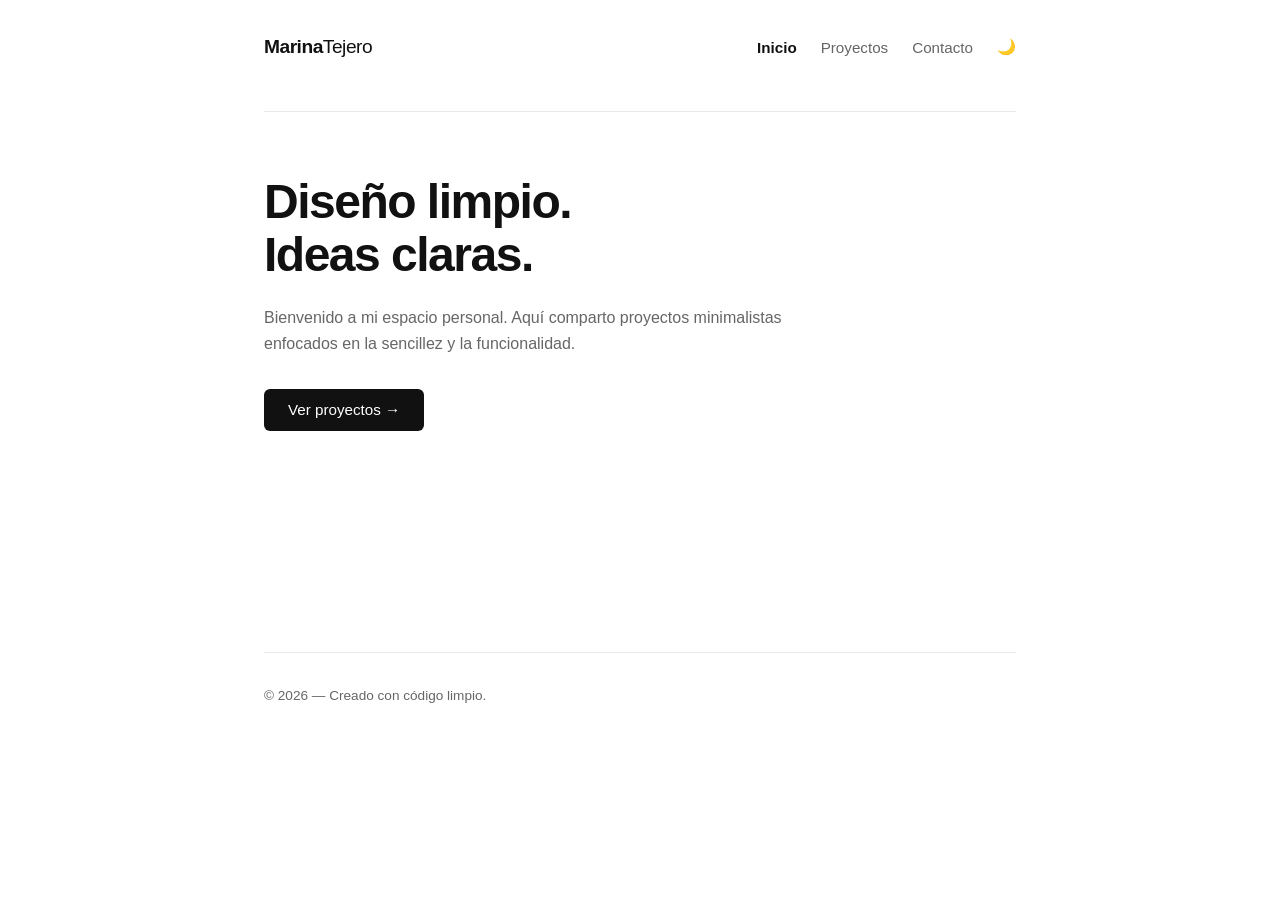
==== index.html @ b9f1eb7e "Add files via upload" ====
<!DOCTYPE html>
<html lang="es">
<head>
    <meta charset="UTF-8">
    <meta name="viewport" content="width=device-width, initial-scale=1.0">
    <title>Mi Espacio Minimalista</title>
    <link rel="stylesheet" href="estilos.css">
</head>
<body>
    <header>
        <div class="logo"><strong>Marina</strong>Tejero</div>
        <nav>
            <button class="nav-btn activo" data-seccion="inicio">Inicio</button>
            <button class="nav-btn" data-seccion="proyectos">Proyectos</button>
            <button class="nav-btn" data-seccion="contacto">Contacto</button>
            <button id="tema-btn" aria-label="Cambiar tema">🌙</button>
        </nav>
    </header>

    <main>
        <!-- Sección Inicio -->
        <section id="inicio" class="seccion activa">
            <h1>Diseño limpio.<br>Ideas claras.</h1>
            <p>Bienvenido a mi espacio personal. Aquí comparto proyectos minimalistas enfocados en la sencillez y la funcionalidad.</p>
            <button class="btn-principal" onclick="cambiarSeccion('proyectos')">Ver proyectos →</button>
        </section>

        <!-- Sección Proyectos -->
        <section id="proyectos" class="seccion">
            <h2>Viajes a futuro:</h2>
            <div class="grid-proyectos">
                <article class="tarjeta">
                    <h3>DisneyLand París</h3>
                    <p>Una aplicación web rápida y sin distracciones.</p>
                </article>
                <article class="tarjeta">
                    <h3>Proyecto Dos</h3>
                    <p>Diseño de interfaz centrado en la experiencia de usuario.</p>
                </article>
                <article class="tarjeta">
                    <h3>Proyecto Tres</h3>
                    <p>Sistema de organización visual para equipos creativos.</p>
                </article>
            </div>
        </section>

        <!-- Sección Contacto -->
        <section id="contacto" class="seccion">
            <h2>Hablemos</h2>
            <p>¿Tienes una idea en mente? Envíame un mensaje directo.</p>
            <form id="formulario-contacto">
                <input type="text" id="nombre" placeholder="Tu nombre" required>
                <input type="email" id="email" placeholder="Tu correo electrónico" required>
                <textarea id="mensaje" rows="4" placeholder="Escribe tu mensaje..." required></textarea>
                <button type="submit" class="btn-principal">Enviar mensaje</button>
            </form>
            <p id="mensaje-confirmacion" class="oculto">¡Gracias! Tu mensaje ha sido enviado.</p>
        </section>
    </main>

    <footer>
        <p>© 2026 — Creado con código limpio.</p>
    </footer>

    <script src="script.js"></script>
</body>
</html>
---- estilos.css ----
/* Variables de color para modo claro y oscuro */
:root {
    --bg: #ffffff;
    --texto: #111111;
    --texto-secundario: #666666;
    --borde: #eaeaea;
    --tarjeta-bg: #fafafa;
}

body.oscuro {
    --bg: #111111;
    --texto: #f5f5f5;
    --texto-secundario: #a0a0a0;
    --borde: #2a2a2a;
    --tarjeta-bg: #1a1a1a;
}

* {
    margin: 0;
    padding: 0;
    box-sizing: border-box;
}

body {
    font-family: -apple-system, BlinkMacSystemFont, "Segoe UI", Roboto, sans-serif;
    background-color: var(--bg);
    color: var(--texto);
    line-height: 1.6;
    max-width: 800px;
    margin: 0 auto;
    padding: 2rem 1.5rem;
    transition: background-color 0.3s ease, color 0.3s ease;
}

/* Cabecera y Navegación */
header {
    display: flex;
    justify-content: space-between;
    align-items: center;
    padding-bottom: 3rem;
    border-bottom: 1px solid var(--borde);
}

.logo {
    font-size: 1.2rem;
    letter-spacing: -0.5px;
}

nav {
    display: flex;
    gap: 1.5rem;
    align-items: center;
}

.nav-btn, #tema-btn {
    background: none;
    border: none;
    color: var(--texto-secundario);
    font-size: 0.95rem;
    cursor: pointer;
    transition: color 0.2s ease;
}

.nav-btn:hover, .nav-btn.activo {
    color: var(--texto);
    font-weight: 600;
}

/* Secciones dinámicas */
main {
    min-height: 60vh;
    padding: 4rem 0;
}

.seccion {
    display: none;
    animation: aparecer 0.4s ease forwards;
}

.seccion.activa {
    display: block;
}

@keyframes aparecer {
    from { opacity: 0; transform: translateY(10px); }
    to { opacity: 1; transform: translateY(0); }
}

h1 {
    font-size: 3rem;
    line-height: 1.1;
    letter-spacing: -1.5px;
    margin-bottom: 1.5rem;
}

h2 {
    font-size: 2rem;
    letter-spacing: -1px;
    margin-bottom: 2rem;
}

p {
    color: var(--texto-secundario);
    max-width: 550px;
    margin-bottom: 2rem;
}

/* Botones y Tarjetas */
.btn-principal {
    background-color: var(--texto);
    color: var(--bg);
    border: none;
    padding: 0.8rem 1.5rem;
    font-size: 0.95rem;
    border-radius: 6px;
    cursor: pointer;
    transition: opacity 0.2s ease;
}

.btn-principal:hover {
    opacity: 0.85;
}

.grid-proyectos {
    display: grid;
    grid-template-columns: repeat(auto-fit, minmax(220px, 1fr));
    gap: 1.5rem;
}

.tarjeta {
    background-color: var(--tarjeta-bg);
    border: 1px solid var(--borde);
    padding: 1.5rem;
    border-radius: 8px;
    transition: transform 0.2s ease;
}

.tarjeta:hover {
    transform: translateY(-4px);
}

.tarjeta h3 {
    margin-bottom: 0.5rem;
    font-size: 1.1rem;
}

.tarjeta p {
    font-size: 0.9rem;
    margin-bottom: 0;
}

/* Formulario */
form {
    display: flex;
    flex-direction: column;
    gap: 1rem;
    max-width: 450px;
}

input, textarea {
    background-color: var(--tarjeta-bg);
    border: 1px solid var(--borde);
    color: var(--texto);
    padding: 0.8rem;
    border-radius: 6px;
    font-family: inherit;
}

.oculto {
    display: none;
}

#mensaje-confirmacion {
    margin-top: 1rem;
    color: var(--texto);
    font-weight: 500;
}

footer {
    border-top: 1px solid var(--borde);
    padding-top: 2rem;
    font-size: 0.85rem;
}
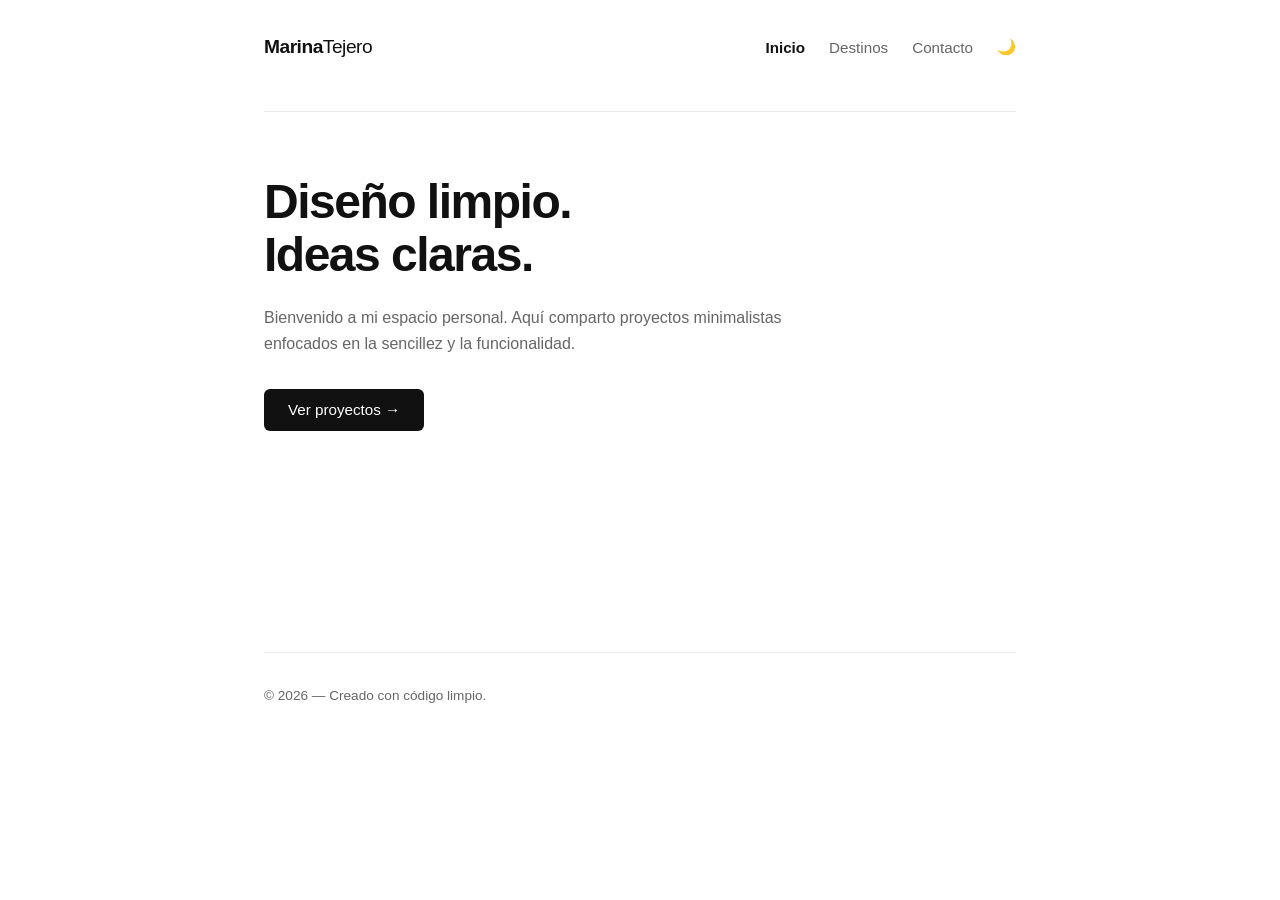
==== commit 874bede1: "Add files via upload Se actualizó la página. Ahora las imágenes aparecen en formato "journal"." ====
--- a/index.html
+++ b/index.html
@@ -11,7 +11,7 @@
         <div class="logo"><strong>Marina</strong>Tejero</div>
         <nav>
             <button class="nav-btn activo" data-seccion="inicio">Inicio</button>
-            <button class="nav-btn" data-seccion="proyectos">Proyectos</button>
+            <button class="nav-btn" data-seccion="proyectos">Destinos</button>
             <button class="nav-btn" data-seccion="contacto">Contacto</button>
             <button id="tema-btn" aria-label="Cambiar tema">🌙</button>
         </nav>
@@ -29,29 +29,32 @@
         <section id="proyectos" class="seccion">
             <h2>Viajes a futuro:</h2>
             <div class="grid-proyectos">
-                <article class="tarjeta">
+                <a href="disneyland.html" class="tarjeta">
                     <h3>DisneyLand París</h3>
-                    <p>Una aplicación web rápida y sin distracciones.</p>
-                </article>
-                <article class="tarjeta">
-                    <h3>Proyecto Dos</h3>
-                    <p>Diseño de interfaz centrado en la experiencia de usuario.</p>
-                </article>
-                <article class="tarjeta">
-                    <h3>Proyecto Tres</h3>
-                    <p>Sistema de organización visual para equipos creativos.</p>
-                </article>
+                    <p>El primer viaje que haremos en 2027.</p>
+                </a>
+
+                <a href="albania.html" class="tarjeta">
+                    <h3>Albania (Tirana)</h3>
+                    <p>Un buen destino para verano.</p>
+                </a>
+
+                <a href="sorpresa.html" class="tarjeta">
+                    <h3>Destino sorpresa</h3>
+                    <p>Aún por descubrir.</p>
+                </a>
             </div>
+
         </section>
 
         <!-- Sección Contacto -->
         <section id="contacto" class="seccion">
-            <h2>Hablemos</h2>
-            <p>¿Tienes una idea en mente? Envíame un mensaje directo.</p>
+            <h2>Hablemos:</h2>
+            <p>¿Tienes una destino en mente? Envíame un mensaje directo.</p>
             <form id="formulario-contacto">
-                <input type="text" id="nombre" placeholder="Tu nombre" required>
-                <input type="email" id="email" placeholder="Tu correo electrónico" required>
-                <textarea id="mensaje" rows="4" placeholder="Escribe tu mensaje..." required></textarea>
+                <input type="text" name="nombre" placeholder="Tu nombre" required>
+                <input type="email" name="email" placeholder="Tu correo electrónico" required>
+                <textarea name="mensaje" rows="4" placeholder="Escribe tu mensaje..." required></textarea>
                 <button type="submit" class="btn-principal">Enviar mensaje</button>
             </form>
             <p id="mensaje-confirmacion" class="oculto">¡Gracias! Tu mensaje ha sido enviado.</p>
@@ -62,6 +65,14 @@
         <p>© 2026 — Creado con código limpio.</p>
     </footer>
 
+    <div id="modal-tarjeta" class="modal oculto">
+        <div class="modal-contenido">
+            <button id="cerrar-modal" class="cerrar-btn">✕</button>
+            <h3 id="modal-titulo"></h3>
+            <p id="modal-texto"></p>
+        </div>
+    </div>
+
     <script src="script.js"></script>
 </body>
 </html>
--- a/estilos.css
+++ b/estilos.css
@@ -22,6 +22,7 @@
 }
 
 body {
+    overflow-x: hidden;
     font-family: -apple-system, BlinkMacSystemFont, "Segoe UI", Roboto, sans-serif;
     background-color: var(--bg);
     color: var(--texto);
@@ -128,12 +129,16 @@
 }
 
 .tarjeta {
+    display: block;              /* Hace que el enlace ocupe toda la caja */
+    text-decoration: none;       /* Quita el subrayado de enlace */
+    color: inherit;              /* Mantiene el color de texto del tema */
     background-color: var(--tarjeta-bg);
     border: 1px solid var(--borde);
     padding: 1.5rem;
     border-radius: 8px;
     transition: transform 0.2s ease;
 }
+
 
 .tarjeta:hover {
     transform: translateY(-4px);
@@ -181,3 +186,291 @@
     padding-top: 2rem;
     font-size: 0.85rem;
 }
+
+input:focus, textarea:focus {
+    outline: 2px solid var(--texto);
+    border-color: transparent;
+}
+
+.tarjeta {
+    cursor: pointer; /* Indica que se puede hacer clic */
+}
+
+.modal {
+    position: fixed;
+    inset: 0;
+    background: rgba(0, 0, 0, 0.5);
+    display: flex;
+    justify-content: center;
+    align-items: center;
+    padding: 1.5rem;
+    z-index: 100;
+}
+
+.modal.oculto {
+    display: none;
+}
+
+.modal-contenido {
+    background-color: var(--bg);
+    border: 1px solid var(--borde);
+    padding: 2rem;
+    border-radius: 10px;
+    max-width: 450px;
+    width: 100%;
+    position: relative;
+}
+
+.cerrar-modal {
+    position: absolute;
+    top: 1rem;
+    right: 1rem;
+    background: none;
+    border: none;
+    color: var(--texto-secundario);
+    font-size: 1.2rem;
+    cursor: pointer;
+}
+
+/* Carrusel de fotos */
+.carrusel {
+    position: relative;
+    width: 100%;
+    height: 360px;
+    border-radius: 10px;
+    overflow: hidden;
+    border: 1px solid var(--borde);
+    margin-bottom: 2.5rem;
+}
+
+.carrusel-img {
+    width: 100%;
+    height: 100%;
+    object-fit: cover;
+    display: none;
+    animation: aparecer 0.3s ease;
+}
+
+.carrusel-img.activa {
+    display: block;
+}
+
+.carrusel-btn {
+    position: absolute;
+    top: 50%;
+    transform: translateY(-50%);
+    background-color: var(--bg);
+    color: var(--texto);
+    border: 1px solid var(--borde);
+    width: 38px;
+    height: 38px;
+    border-radius: 50%;
+    font-size: 1.4rem;
+    cursor: pointer;
+    display: flex;
+    align-items: center;
+    justify-content: center;
+    opacity: 0.85;
+    transition: opacity 0.2s ease;
+}
+
+.carrusel-btn:hover {
+    opacity: 1;
+}
+
+.carrusel-btn.prev { left: 1rem; }
+.carrusel-btn.next { right: 1rem; }
+
+/* Grid de Fechas y Presupuesto */
+.grid-info {
+    display: grid;
+    grid-template-columns: repeat(auto-fit, minmax(240px, 1fr));
+    gap: 1.5rem;
+    margin-bottom: 3rem;
+}
+
+.grid-info .tarjeta p {
+    margin-bottom: 0.4rem;
+}
+
+/* Lista de cosas para hacer */
+.lista-planes h2 {
+    font-size: 1.5rem;
+    margin-bottom: 1.2rem;
+}
+
+.checklist {
+    list-style: none;
+    display: flex;
+    flex-direction: column;
+    gap: 0.8rem;
+}
+
+.checklist label {
+    display: flex;
+    align-items: center;
+    gap: 0.8rem;
+    color: var(--texto-secundario);
+    cursor: pointer;
+    font-size: 0.95rem;
+}
+
+.checklist input[type="checkbox"] {
+    width: 18px;
+    height: 18px;
+    accent-color: var(--texto);
+    cursor: pointer;
+}
+
+/* Tacha el texto automáticamente al marcar la casilla */
+.checklist label:has(input:checked) {
+    text-decoration: line-through;
+    opacity: 0.6;
+}
+
+.subtitulo-tabulado {
+    padding-left: 1.5rem; /* Ajusta este valor (ej. 1rem, 2rem) según cuánto espacio quieras */
+}
+
+/* Cabecera estilo revista */
+.cabecera-editorial {
+    margin-bottom: 2.5rem;
+}
+
+.etiqueta-viaje {
+    display: inline-block;
+    font-size: 0.75rem;
+    font-weight: 600;
+    letter-spacing: 1.5px;
+    color: var(--texto-secundario);
+    margin-bottom: 0.8rem;
+    text-transform: uppercase;
+}
+
+.subtitulo-editorial {
+    font-size: 1.15rem;
+    color: var(--texto-secundario);
+    max-width: 600px;
+    margin-bottom: 0;
+}
+
+/* Galería Editorial (1 foto grande arriba + 2 columnas abajo) */
+.galeria-editorial {
+    display: grid;
+    grid-template-columns: repeat(2, 1fr);
+    gap: 1.5rem;
+    margin-bottom: 3.5rem;
+}
+
+.foto-principal {
+    grid-column: span 2; /* Ocupa todo el ancho superior */
+}
+
+.galeria-editorial figure {
+    margin: 0;
+    display: flex;
+    flex-direction: column;
+    gap: 0.6rem;
+}
+
+.galeria-editorial img {
+    width: 100%;
+    height: 380px;
+    object-fit: cover;
+    border-radius: 10px;
+    box-shadow: 0 10px 25px rgba(0, 0, 0, 0.12);
+    transition: transform 0.35s ease, box-shadow 0.35s ease;
+}
+
+.foto-secundaria img {
+    height: 280px; /* Un poco más bajas para crear contraste visual */
+}
+
+.galeria-editorial img:hover {
+    transform: translateY(-5px);
+    box-shadow: 0 18px 35px rgba(0, 0, 0, 0.22);
+}
+
+.galeria-editorial figcaption {
+    font-size: 0.82rem;
+    color: var(--texto-secundario);
+    font-style: italic;
+}
+
+/* Adaptación a móviles: todas las fotos a una columna */
+@media (max-width: 600px) {
+    .galeria-editorial {
+        grid-template-columns: 1fr;
+    }
+    .foto-principal {
+        grid-column: span 1;
+    }
+    .galeria-editorial img,
+    .foto-secundaria img {
+        height: 240px;
+    }
+}
+
+/* Cursor de lupa en las fotos de la galería */
+.galeria-editorial img {
+    cursor: zoom-in;
+}
+
+/* Visor a pantalla completa (Lightbox) */
+.lightbox {
+    position: fixed;
+    inset: 0;
+    background-color: rgba(0, 0, 0, 0.88);
+    display: flex;
+    justify-content: center;
+    align-items: center;
+    padding: 2rem;
+    z-index: 1000;
+    backdrop-filter: blur(4px);
+    animation: aparecer 0.25s ease;
+}
+
+.lightbox.oculto {
+    display: none;
+}
+
+.lightbox-contenido {
+    max-width: 90vw;
+    max-height: 90vh;
+    display: flex;
+    flex-direction: column;
+    align-items: center;
+    gap: 0.8rem;
+}
+
+.lightbox-contenido img {
+    max-width: 100%;
+    max-height: 80vh; /* Muestra la foto entera sin recortar */
+    object-fit: contain;
+    border-radius: 8px;
+    box-shadow: 0 20px 50px rgba(0, 0, 0, 0.5);
+}
+
+#lightbox-pie {
+    color: #f5f5f5;
+    font-size: 0.9rem;
+    text-align: center;
+    margin: 0;
+}
+
+.cerrar-lightbox {
+    position: absolute;
+    top: 1.5rem;
+    right: 1.5rem;
+    background: none;
+    border: none;
+    color: #ffffff;
+    font-size: 1.8rem;
+    cursor: pointer;
+    opacity: 0.8;
+    transition: opacity 0.2s ease;
+}
+
+.cerrar-lightbox:hover {
+    opacity: 1;
+}
